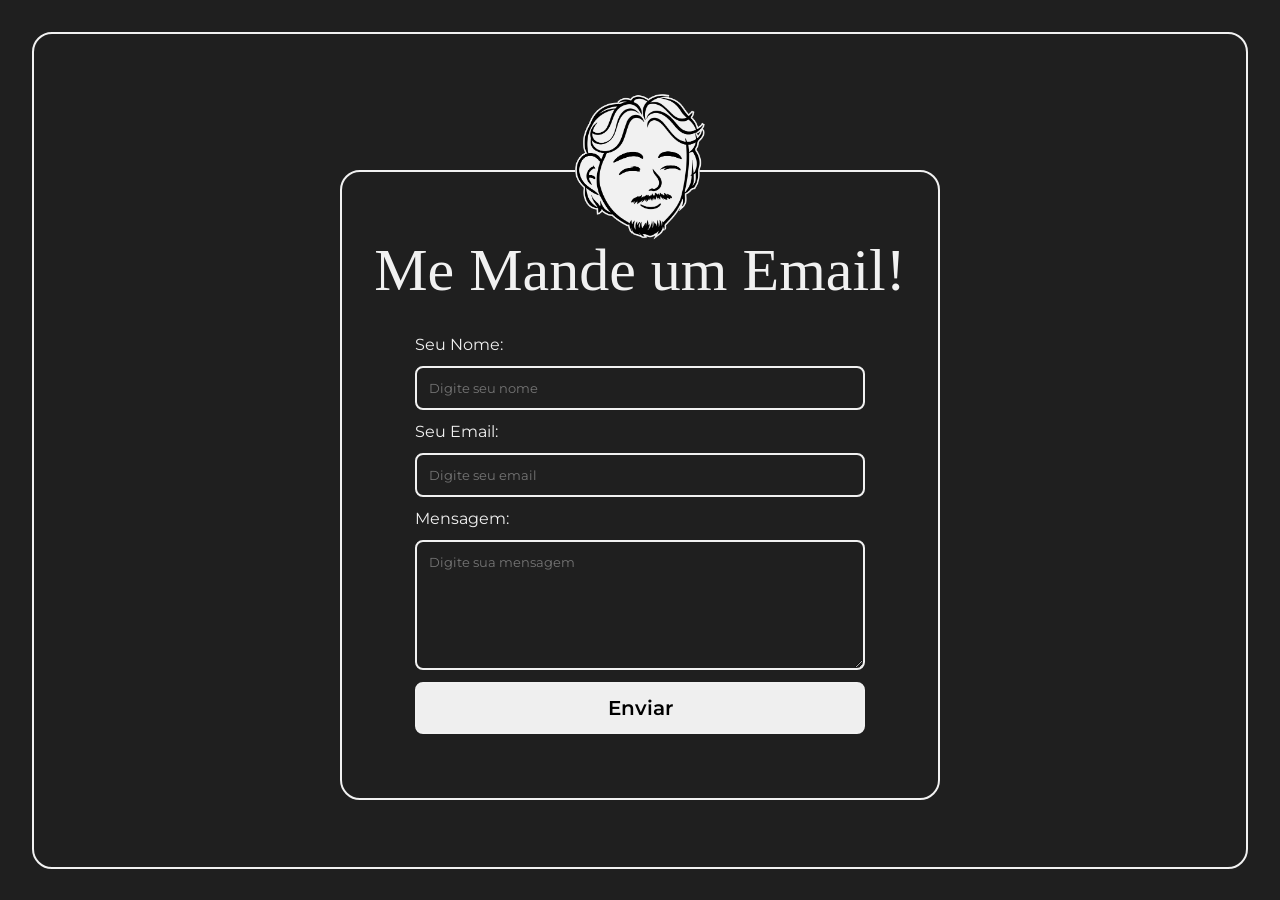
==== index.html @ 79a70d61 "upload 14/11 modelo:V1" ====
<!DOCTYPE html>
<html lang="pt-br">
<head>
    <meta charset="UTF-8">
    <meta name="viewport" content="width=device-width, initial-scale=1.0">
    <link rel="shortcut icon" href="img/Projeto logo gabriel com fundo-02.png" type="image/x-icon">
    <link rel="stylesheet" href="style.css">
    <title>Envie seu Email!</title>
</head>
<body>
    <div class="strokeBg">

        <img src="/img/Projeto logo gabriel com fundo-02.png"
             class="logoGabriel">

        <div class="strokeContainer">

            <h1>Me Mande um Email!</h1>

            <form action="https://formsubmit.co/gabrielcarvalho09012008@gmail.com" method="POST" class="inputArea">

                <label for="nome">Seu Nome:</label>
                <input type="text" name="name" placeholder="Digite seu nome" required>

                <label for="email">Seu Email:</label>
                <input type="email" name="email" placeholder="Digite seu email" required>

                <label for="mensagem">Mensagem:</label>
                <textarea name="mensagem" placeholder="Digite sua mensagem"></textarea>

                <input type="hidden" name="_captcha" value="false">
                <input type="hidden" name="_next" value="http://127.0.0.1:5500/obrigado.html">
                <button type="submit" >Enviar</button>

            </form>

        </div>
    </div>
</body>
</html>
---- style.css ----
@import url('https://fonts.googleapis.com/css2?family=Montserrat:ital,wght@0,100..900;1,100..900&display=swap');


* {
    box-sizing: border-box;
    margin: 0;
    padding: 0;
}

body {
    background-color: #1f1f1f;
    min-height: 100vh;
    width: 100%;

    display: flex;
    justify-content: center;
    align-items: center;
}

.strokeBg {
    position: relative;
    margin: auto;
    width: 95%;
    min-height: 93vh;

    border: 2px solid #f1f1f1;
    border-radius: 20px;

    display: flex;
    justify-content: center;
    align-items: center;

    padding: 100px 20px 30px;
}

.logoGabriel {
    position: absolute;
    top: 60px;
    left: 50%;
    transform: translateX(-50%);

    max-width: 130px;
    width: 20%;
    min-width: 100px;
}

.strokeContainer {
    width: 90%;
    max-width: 600px;
    min-width: 0;
    min-height: 70vh;

    border: 2px solid #f1f1f1;
    border-radius: 20px;

    display: flex;
    flex-direction: column;
    justify-content: center;
    align-items: center;

    padding: 30px;
}

.strokeContainer h1 {
    font-family: Autography;
    font-size: clamp(28px, 5vw, 60px);
    font-weight: 100;
    color: #f1f1f1;

    text-align: center;
    margin-bottom: 30px;
}

.inputArea {
    width: 100%;
    max-width: 450px;

    display: flex;
    flex-direction: column;
    gap: 12px;
}

.inputArea label {
    color: #f1f1f1;
    font-family: Montserrat;
}

.inputArea input,
.inputArea textarea {
    width: 100%;
    padding: 12px;
    font-family: Montserrat;

    border: 2px solid #f1f1f1;
    border-radius: 8px;

    background-color: transparent;
    color: #f1f1f1;
}

.inputArea textarea {
    height: 130px;
    resize: vertical;
}

.inputArea button {
    padding: 12px;
    border: none;
    border-radius: 8px;
    cursor: pointer;
    font-family: Montserrat;
    font-weight: 600;
    font-size: 20px;
    border: 2px solid #f1f1f1;
    transition: 0.5s ease;

    
}.inputArea button:hover{
    background-color: transparent;
    border: 2px solid #f1f1f1;
    color: #f1f1f1;
}

/* Ajustes para celulares */
@media (max-width: 480px) {

    .strokeBg {
        width: 96%;
        padding: 90px 10px 20px;
    }

    .strokeContainer {
        width: 100%;
        padding: 20px 12px;
    }

    .strokeContainer h1 {
        font-size: clamp(25px, 7vw, 34px);
    }

    .logoGabriel {
        width: 100px;
    }
}
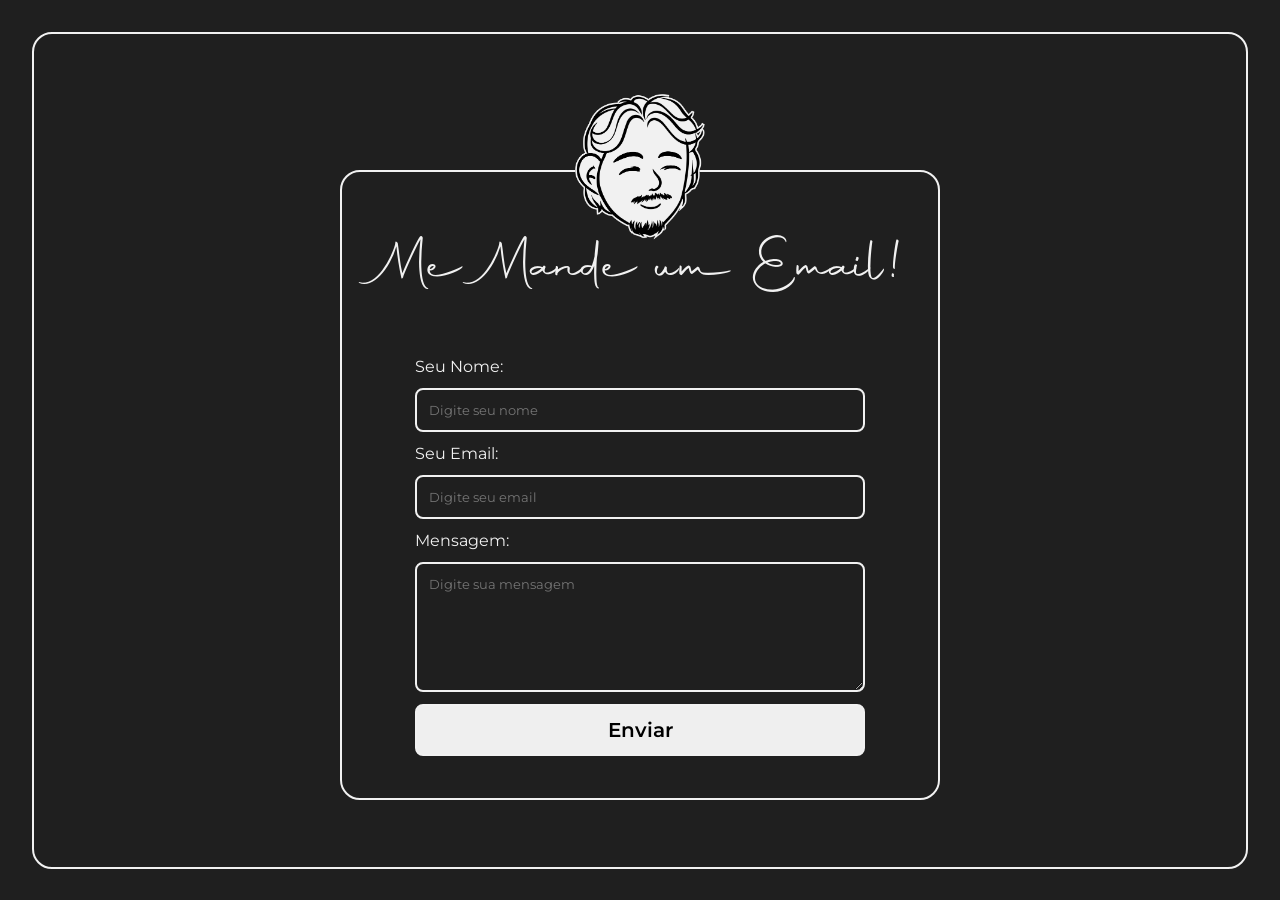
==== commit 114c0585: "Configurando direcionamento da tela de obriggado modelo:V4" ====
--- a/index.html
+++ b/index.html
@@ -30,7 +30,7 @@
                 <textarea name="mensagem" placeholder="Digite sua mensagem"></textarea>
 
                 <input type="hidden" name="_captcha" value="false">
-                <input type="hidden" name="_next" value="http://127.0.0.1:5500/obrigado.html">
+               <input type="hidden" name="_next" value="/obrigado.html">
                 <button type="submit" >Enviar</button>
 
             </form>
--- a/style.css
+++ b/style.css
@@ -1,10 +1,20 @@
 @import url('https://fonts.googleapis.com/css2?family=Montserrat:ital,wght@0,100..900;1,100..900&display=swap');
+
+@font-face {
+    font-family: 'Autography';
+    src: url('/fonts/Autography.otf') format('truetype');
+    font-weight: normal;
+    font-style: normal;
+    font-display: swap;
+}
+
 
 
 * {
     box-sizing: border-box;
     margin: 0;
     padding: 0;
+    scrollbar-width: none;
 }
 
 body {
@@ -21,6 +31,7 @@
     position: relative;
     margin: auto;
     width: 95%;
+    min-width: 300px;
     min-height: 93vh;
 
     border: 2px solid #f1f1f1;
@@ -31,6 +42,11 @@
     align-items: center;
 
     padding: 100px 20px 30px;
+} @media (max-width: 480px){
+    .strokeBg{
+        border: 2px solid #1f1f1f;
+
+    }
 }
 
 .logoGabriel {
@@ -62,7 +78,7 @@
 }
 
 .strokeContainer h1 {
-    font-family: Autography;
+    font-family: 'Autography', cursive;
     font-size: clamp(28px, 5vw, 60px);
     font-weight: 100;
     color: #f1f1f1;
